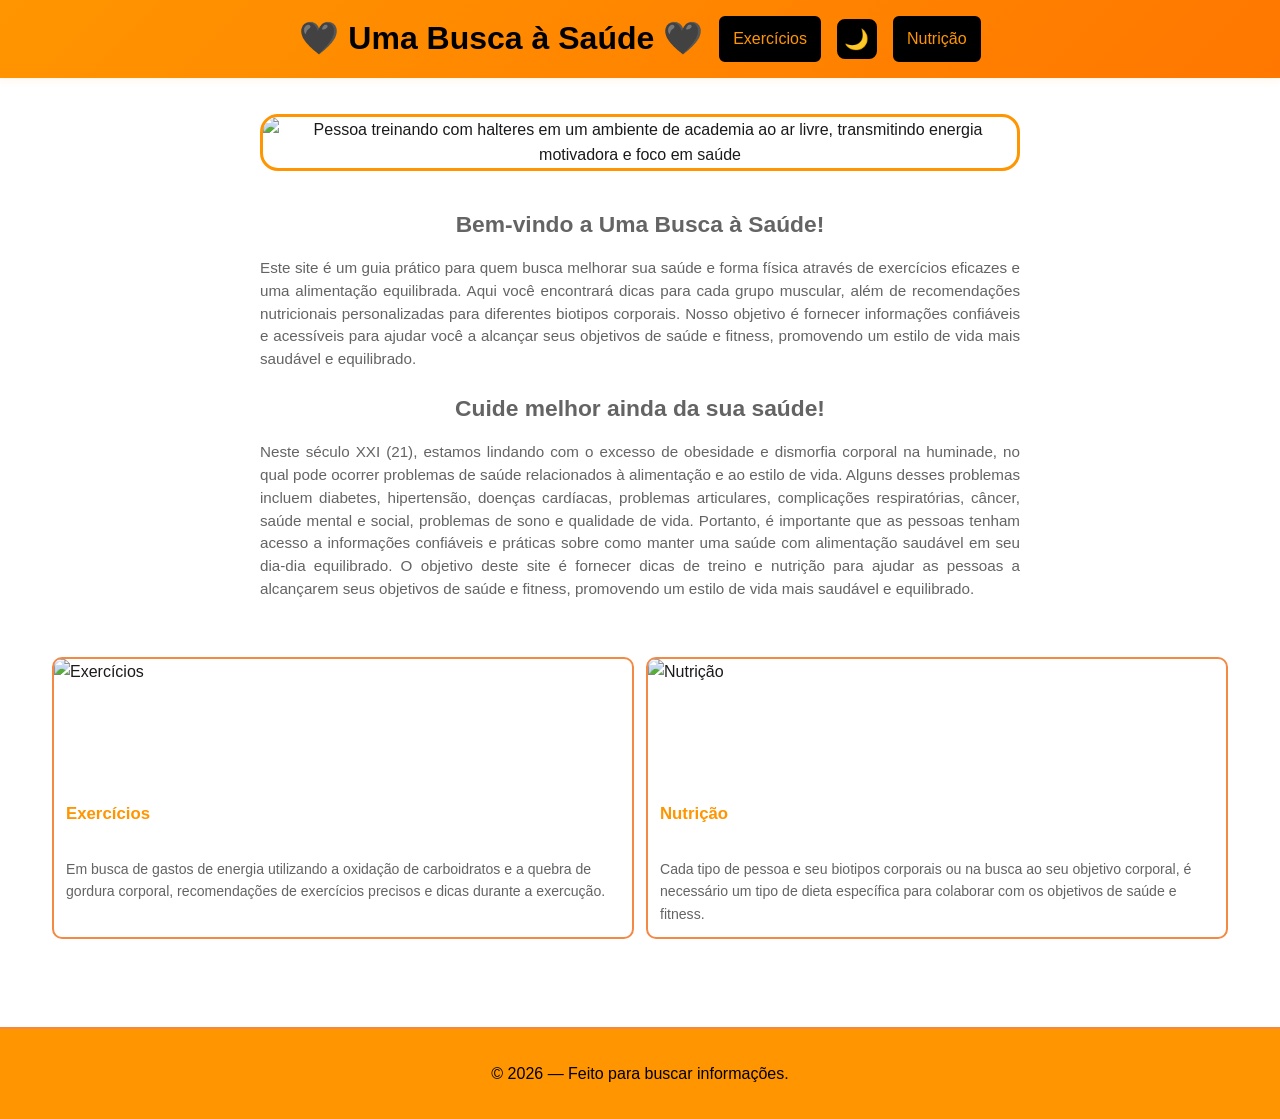
==== index.html @ 49d50359 "Add files via upload" ====
<!doctype html>
<html lang="pt-BR">
<head>
  <meta charset="utf-8">
  <meta name="viewport" content="width=device-width,initial-scale=1">
  <title>Dicas de Treino e Nutrição — Academia</title>
  <link rel="stylesheet" href="styles.css">
</head>
<body>
  <header class="site-header">
    <div class="container">
      <nav id="main-nav" class="site-nav">
        <h1 class="header-title"> 🖤 Uma Busca à Saúde 🖤</h1>
        <a href="musculos.html">Exercícios</a>
        <button class="theme-toggle" id="theme-toggle" aria-label="Alternar tema escuro/claro" title="Alternar tema">🌙</button>
        <a href="nutricao.html">Nutrição</a>
      </nav>
    </div>
  </header>

  <main>
    <section class="hero">
      <img src="https://clinicascoppo.com.br/wp-content/uploads/2020/04/07_04blog-1140x500.png" alt="Pessoa treinando com halteres em um ambiente de academia ao ar livre, transmitindo energia motivadora e foco em saúde" class="hero-image">
    </section>
    <section class="intro">
      <h2>Bem-vindo a Uma Busca à Saúde!</h2>
        <p>Este site é um guia prático para quem busca melhorar sua saúde e forma física através de exercícios eficazes e uma alimentação equilibrada. Aqui você encontrará dicas para cada grupo muscular, além de recomendações nutricionais personalizadas para diferentes biotipos corporais. Nosso objetivo é fornecer informações confiáveis e acessíveis para ajudar você a alcançar seus objetivos de saúde e fitness, promovendo um estilo de vida mais saudável e equilibrado.</p>
      
      <h2>Cuide melhor ainda da sua saúde!</h2>

        <p>Neste século XXI (21), estamos lindando com o excesso de obesidade e dismorfia corporal na huminade, no qual pode ocorrer problemas de saúde relacionados à alimentação e ao estilo de vida. Alguns desses problemas incluem diabetes, hipertensão, doenças cardíacas, problemas articulares, complicações respiratórias, câncer, saúde mental e social,  problemas de sono e qualidade de vida. Portanto, é importante que as pessoas tenham acesso a informações confiáveis e práticas sobre como manter uma saúde com alimentação saudável em seu dia-dia equilibrado. O objetivo deste site é fornecer dicas de treino e nutrição para ajudar as pessoas a alcançarem seus objetivos de saúde e fitness, promovendo um estilo de vida mais saudável e equilibrado.</p>

      
        
    </section>

    <section class="quick-links">
      <a class="card" href="musculos.html">
        <img src="https://images.unsplash.com/photo-1534438327276-14e5300c3a48?w=400&h=200&fit=crop" alt="Exercícios" class="card-image">
        <h3>Exercícios</h3>
        <p> Em busca de gastos de energia utilizando a oxidação de carboidratos e a quebra de gordura corporal, recomendações de exercícios precisos e dicas durante a exercução.</p>
      </a>
      <a class="card" href="nutricao.html">
        <img src="https://images.unsplash.com/photo-1512621776951-a57141f2eefd?w=400&h=200&fit=crop" alt="Nutrição" class="card-image">
        <h3>Nutrição</h3>
        <p> Cada tipo de pessoa e seu biotipos corporais ou na busca ao seu objetivo corporal, é necessário um tipo de dieta específica para colaborar com os objetivos de saúde e fitness.</p>
      </a>
    </section>
  </main>

  <footer>
    <p>&copy; 2026 — Feito para buscar informações.</p>
  </footer>

  <script src="scripts.js"></script>
</body>
</html>
---- styles.css ----
:root{
  --primary:#ff9500;
  --primary-dark:#ff7700;
  --secondary:#e46030;
  --bg:#ffffff;
  --card-bg:#ffffff;
  --text:#1a1a1a;
  --text-light:#646464;
  --border:#f38943;
  --shadow:0 2px 8px rgba(255,149,0,0.1);
  --shadow-lg:0 8px 24px rgba(255,149,0,0.15)
}

body.dark-mode{
  --primary:#ff9500;
  --primary-dark:#ff7700;
  --secondary:#e46030;
  --bg:#0d0d0d;
  --card-bg:#1a1a1a;
  --text:#e0e0e0;
  --text-light:#a0a0a0;
  --border:#ff9500;
  --shadow:none;
  --shadow-lg:none;
}

body.dark-mode .site-header h1{color:#fff}
body.dark-mode .site-header nav a{color:#fff}
body.dark-mode .card h3,
body.dark-mode .muscle-card h2 {
  color:#fff;
}
*{box-sizing:border-box;margin:0;padding:0}
html{scroll-behavior:smooth}
body{font-family:'Segoe UI',Roboto,Arial,sans-serif;line-height:1.6;color:var(--text);background:var(--bg)}

.container{max-width:1200px;margin:0 auto;padding:0 16px}

.site-header{background:linear-gradient(135deg,var(--primary),var(--primary-dark));padding:16px 0;color:#fff;box-shadow:var(--shadow);position:sticky;top:0;z-index:1000}

.site-header .container{display:flex;flex-direction:column;align-items:center;gap:16px}
/* Garantir que o título apareça acima da navegação */
.header-title{order:-1}
.site-nav{order:1;display:flex;gap:16px;align-items:center;justify-content:center;flex-wrap:wrap}
.site-header h1, .header-title{font-size:2rem;font-weight:600;color:#000;text-align:center;line-height:1.1;margin:0}
.theme-toggle{background:#000;border:2px solid #000;color:#fff;font-size:20px;width:40px;height:40px;border-radius:8px;cursor:pointer;transition:all 0.3s;display:flex;align-items:center;justify-content:center}
.theme-toggle:hover{background:#111;border-color:#000}
.site-header nav{display:flex;gap:16px;align-items:center;flex-wrap:wrap;justify-content:center}
.site-header nav a{color:#000;text-decoration:none;padding:8px 12px;border-radius:6px;border:2px solid #000;background:#000;transition:background 0.3s}
.site-header nav a:hover{background:#222222}
body:not(.dark-mode) .site-header nav a{color:#ff9500;background:#000;border-color:#000}
body:not(.dark-mode) .site-header nav a:hover{background:#222222}

body.dark-mode .site-header h1,
body.dark-mode .header-title{
  color:#fff;
}
body.dark-mode .theme-toggle{
  border-color:#ff9500;
}
body.dark-mode .theme-toggle:hover{
  border-color:#ff9500;
}
body.dark-mode .site-header .header-title,
body.dark-mode .site-header nav a{
  color:#fff;
  border-color:#ff9500;
  background:transparent;
}

.menu-toggle{display:none;background:transparent;border:none;color:#fff;font-size:24px;cursor:pointer}

main{padding:24px 0}

.hero{background:none;padding:12px 16px 16px;text-align:center}
.hero-image{width:100%;max-width:760px;display:block;margin:0 auto;border:3px solid #ff9500;border-radius:18px}

.intro-image{width:100%;max-width:760px;display:block;margin:12px auto;border-radius:12px}
.hero h2{font-size:2rem;margin-bottom:12px;color:var(--primary)}
.hero p{font-size:1.1rem;color:var(--text-light);max-width:600px;margin:0 auto}

.quick-links{display:grid;grid-template-columns:repeat(auto-fit,minmax(240px,1fr));gap:12px;padding:16px 12px;max-width:1200px;margin:0 auto}

.card{display:flex;flex-direction:column;padding:0;background:var(--card-bg);border:2px solid var(--border);border-radius:10px;text-decoration:none;color:var(--text);transition:all 0.3s cubic-bezier(0.4,0,0.2,1);cursor:pointer;overflow:hidden}

.card .card-image{width:100%;height:130px;object-fit:cover;display:block}
.card > *:not(.card-image){padding-left:12px;padding-right:12px}
.card > *:first-of-type:not(.card-image){padding-top:12px}
.card > *:last-of-type{padding-bottom:12px}

.card:hover{transform:translateY(-6px);border-color:var(--primary);box-shadow:var(--shadow-lg)}

.card .icon{font-size:2.2rem;margin-bottom:10px}
.card h3{font-size:1.05rem;margin-bottom:6px;color:var(--primary)}
.card p{color:var(--text-light);font-size:0.88rem}

.grid{display:grid;grid-template-columns:repeat(auto-fit,minmax(320px,1fr));gap:24px;padding:0 16px;max-width:1200px;margin:0 auto}

.muscle-card{background:var(--card-bg);padding:0;border-radius:12px;border:2px solid var(--border);transition:all 0.3s;box-shadow:var(--shadow);overflow:hidden;display:flex;flex-direction:column}

.muscle-card .card-image{width:100%;height:200px;object-fit:cover;display:block}
.muscle-card > *:not(.card-image){padding-left:28px;padding-right:28px}
.muscle-card > *:first-of-type:not(.card-image){padding-top:28px}
.muscle-card > *:last-of-type{padding-bottom:28px}

.muscle-card:hover{transform:translateY(-4px);border-color:var(--primary);box-shadow:var(--shadow-lg)}

.muscle-card .icon{font-size:2.5rem;margin-bottom:12px}
.muscle-card h2{color:var(--primary);margin-bottom:12px;font-size:1.25rem}
.muscle-card h3{font-size:0.95rem;color:var(--secondary);margin:16px 0 8px}
.muscle-card ul,.muscle-card ol{margin:8px 0 12px 20px}
.muscle-card li{margin:4px 0}

.muscle-card p{color:var(--text-light);font-size:0.9rem;margin-top:12px;padding:12px;background:#f8f9fa;border-left:3px solid var(--secondary);border-radius:4px}

.intro{padding:20px;text-align:center;color:var(--text-light);font-size:0.95rem;line-height:1.5;max-width:800px;margin:0 auto}
.intro h2{margin-bottom:16px}
.intro p{ text-align:justify; text-justify:inter-word; margin-top:0; margin-bottom:20px }

@media(max-width:420px){
  .intro{font-size:0.9rem}
}

.search-box-container{max-width:1200px;margin:20px auto;padding:0 16px}

.search-box{width:100%;padding:12px 16px;font-size:1rem;border:2px solid var(--border);border-radius:10px;transition:all 0.3s;background:#fff}

.search-box:focus{outline:none;border-color:var(--primary);box-shadow:0 0 0 3px rgba(12,134,89,0.1)}

.search-results{margin-top:12px;padding:8px;font-size:0.9rem;color:var(--text-light);text-align:right}

.search-results.hidden{display:none}
.search-results.not-found{color:#d32f2f;font-weight:600}

.workout-sample{margin:32px auto;padding:24px;background:linear-gradient(135deg,#f8f9fa,#ffffff);border-left:5px solid var(--secondary);border-radius:8px;box-shadow:var(--shadow);max-width:1200px}

.workout-sample h2{color:var(--primary);margin-bottom:16px}
.workout-sample ul{list-style:none}
.workout-sample li{padding:8px 0;padding-left:28px;position:relative}

.workout-sample li:before{content:"→";position:absolute;left:0;color:var(--secondary);font-weight:bold}

footer{padding:32px 16px;text-align:center;color:#000;border-top:2px solid var(--border);margin-top:48px;background:#ff9500}

footer a{color:#000;text-decoration:none}

body.dark-mode footer{background:#000;color:#fff}
body.dark-mode footer a{color:#fff}
footer a:hover{text-decoration:underline}

@keyframes fadeIn{from{opacity:0;transform:translateY(10px)}to{opacity:1;transform:translateY(0)}}

@media(max-width:768px){.search-box{font-size:16px}}

/* Portrait tablets and phones: place title center and nav below with buttons side-by-side */
@media (orientation:portrait) and (max-width:1024px){
  .site-header .container{flex-direction:column;align-items:center;gap:12px}
  .header-title{order:1}
  .site-nav{order:2;display:flex;gap:12px;align-items:center;justify-content:center;flex-wrap:nowrap;overflow-x:auto;width:100%;padding:0 8px}

  /* Keep nav visually below title even if DOM order differs */
  .site-nav, .site-header nav{flex-direction:row}

  /* Theme toggle sits between links in markup and will appear centered visually */
  .site-nav a,
  .site-nav .theme-toggle,
  .site-header nav a,
  .theme-toggle{
    flex:0 1 auto;
    min-width:0;
    padding:clamp(6px,2.5vw,10px);
    font-size:clamp(14px,3.5vw,18px);
    text-align:center;
  }

  /* Prevent wrapping; allow horizontal scroll if too small */
  .site-nav{white-space:nowrap}

  /* Ensure background for light mode buttons remains */
  body:not(.dark-mode) .site-nav a{background:#fff2e6}
  body.dark-mode .site-nav a{background:transparent}

  .hero{padding:40px 16px;border-radius:8px}
  .hero h2{font-size:1.5rem}
  .hero p{font-size:1rem}
  .grid{grid-template-columns:1fr}
  .quick-links{grid-template-columns:1fr}
  .card,.muscle-card{padding:20px}
}

/* Extra small screens: reduce spacing further so buttons don't overlap */
@media(max-width:420px){
  .site-nav a, .theme-toggle{padding:6px 8px;font-size:14px}
}

/* Sugestões de Autocomplete */
.suggestions-container{
  position: absolute;
  top: 100%;
  left: 0;
  right: 0;
  background: var(--card-bg);
  border: 2px solid var(--border);
  border-top: none;
  border-radius: 0 0 10px 10px;
  max-height: 200px;
  overflow-y: auto;
  z-index: 100;
  box-shadow: var(--shadow-lg);
}

.suggestions-container.hidden{
  display: none;
}

.suggestion-item{
  padding: 12px 16px;
  cursor: pointer;
  transition: all 0.2s;
  color: var(--text);
  font-size: 0.95rem;
  border-bottom: 1px solid var(--border);
}

.suggestion-item:last-child{
  border-bottom: none;
}

.suggestion-item:hover,
.suggestion-item.active{
  background: var(--primary);
  color: #fff;
}

.suggestion-item strong{
  font-weight: 600;
  color: var(--primary);
}

.suggestion-item:hover strong,
.suggestion-item.active strong{
  color: #fff;
}

.search-box-container{
  position: relative;
}

/* Seção CTA e Botão de Volta */
.cta{
  margin: 40px auto;
  padding: 24px;
  text-align: center;
}

.cta .btn{
  display: inline-block;
  padding: 14px 32px;
  background: linear-gradient(135deg, var(--primary), var(--primary-dark));
  color: #000;
  text-decoration: none;
  font-size: 1rem;
  font-weight: 600;
  border-radius: 10px;
  border: 2px solid var(--primary);
  transition: all 0.3s cubic-bezier(0.4, 0, 0.2, 1);
  cursor: pointer;
  box-shadow: var(--shadow);
}

.cta .btn:hover{
  transform: translateY(-3px);
  box-shadow: var(--shadow-lg);
  border-color: var(--primary-dark);
}

.cta .btn:active{
  transform: translateY(0);
}

body.dark-mode .cta .btn{
  color: #fff;
  background: linear-gradient(135deg, #ff9500, #ff7700);
}

/* Header styling in dark mode: square orange border and black background */
body.dark-mode .site-header{
  border: 4px solid var(--primary);
  border-radius: 0;
  box-shadow: none;
  background: #000;
}

.detailed-content {
    display: grid;
    grid-template-columns: repeat(auto-fit, minmax(350px, 1fr));
    gap: 20px;
    margin-top: 20px;
}

.content-card {
    background: #1e1e1e;
    padding: 20px;
    border-radius: 12px;
    border: 1px solid #333;
    box-shadow: 0 4px 10px rgba(0,0,0,0.2);
}

.content-card h3,
.content-card h4 {
    margin-top: 0;
}

.content-card ul,
.content-card ol {
    padding-left: 20px;
}
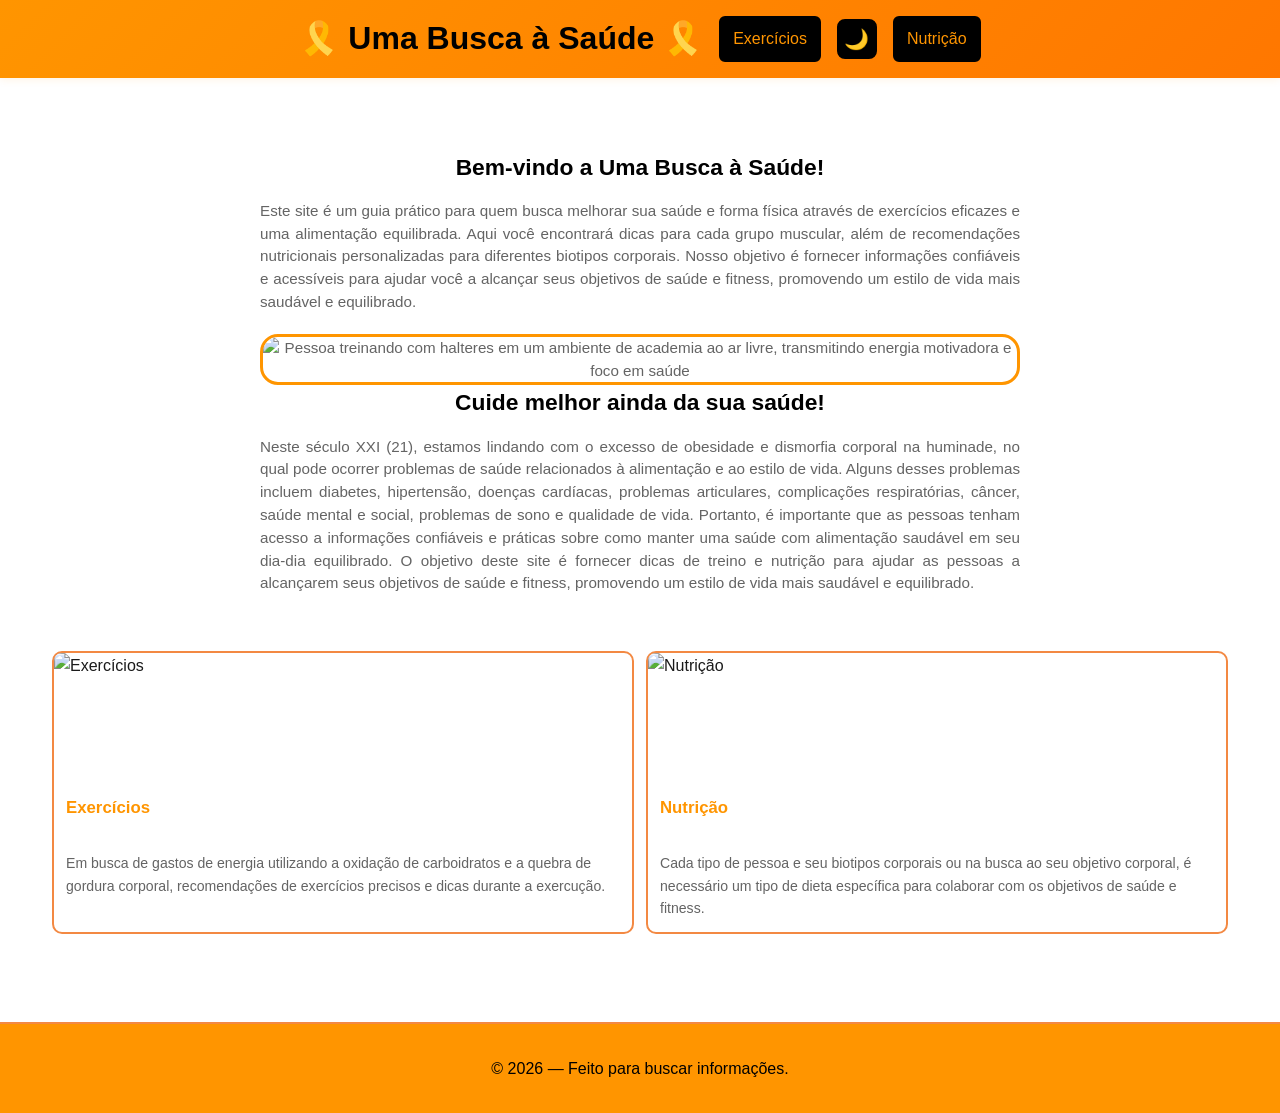
==== commit 473e7c4c: "Add files via upload" ====
--- a/index.html
+++ b/index.html
@@ -10,7 +10,7 @@
   <header class="site-header">
     <div class="container">
       <nav id="main-nav" class="site-nav">
-        <h1 class="header-title"> 🖤 Uma Busca à Saúde 🖤</h1>
+        <h1 class="header-title"> 🎗️ Uma Busca à Saúde 🎗️</h1>
         <a href="musculos.html">Exercícios</a>
         <button class="theme-toggle" id="theme-toggle" aria-label="Alternar tema escuro/claro" title="Alternar tema">🌙</button>
         <a href="nutricao.html">Nutrição</a>
@@ -20,11 +20,13 @@
 
   <main>
     <section class="hero">
-      <img src="https://clinicascoppo.com.br/wp-content/uploads/2020/04/07_04blog-1140x500.png" alt="Pessoa treinando com halteres em um ambiente de academia ao ar livre, transmitindo energia motivadora e foco em saúde" class="hero-image">
+      
     </section>
     <section class="intro">
       <h2>Bem-vindo a Uma Busca à Saúde!</h2>
         <p>Este site é um guia prático para quem busca melhorar sua saúde e forma física através de exercícios eficazes e uma alimentação equilibrada. Aqui você encontrará dicas para cada grupo muscular, além de recomendações nutricionais personalizadas para diferentes biotipos corporais. Nosso objetivo é fornecer informações confiáveis e acessíveis para ajudar você a alcançar seus objetivos de saúde e fitness, promovendo um estilo de vida mais saudável e equilibrado.</p>
+
+        <img src="https://clinicascoppo.com.br/wp-content/uploads/2020/04/07_04blog-1140x500.png" alt="Pessoa treinando com halteres em um ambiente de academia ao ar livre, transmitindo energia motivadora e foco em saúde" class="hero-image">
       
       <h2>Cuide melhor ainda da sua saúde!</h2>
 
--- a/styles.css
+++ b/styles.css
@@ -76,6 +76,7 @@
 .hero-image{width:100%;max-width:760px;display:block;margin:0 auto;border:3px solid #ff9500;border-radius:18px}
 
 .intro-image{width:100%;max-width:760px;display:block;margin:12px auto;border-radius:12px}
+.intro-image.cardio-image{max-width:200px;height:auto}
 .hero h2{font-size:2rem;margin-bottom:12px;color:var(--primary)}
 .hero p{font-size:1.1rem;color:var(--text-light);max-width:600px;margin:0 auto}
 
@@ -131,6 +132,47 @@
 
 .search-results.hidden{display:none}
 .search-results.not-found{color:#d32f2f;font-weight:600}
+
+.objective-buttons{
+  display:flex;
+  flex-wrap:wrap;
+  justify-content:center;
+  gap:12px;
+  margin-top:18px;
+}
+
+.objective-buttons .btn{
+  display:inline-flex;
+  align-items:center;
+  justify-content:center;
+  padding:12px 26px;
+  min-width:140px;
+  border-radius:12px;
+  font-size:1rem;
+  font-weight:700;
+  text-decoration:none;
+  color:#000;
+  background:linear-gradient(135deg,var(--primary),var(--primary-dark));
+  border:2px solid var(--primary);
+  box-shadow:var(--shadow);
+  transition:transform 0.2s ease,box-shadow 0.2s ease,background 0.2s ease;
+}
+
+.objective-buttons .btn:hover{
+  transform:translateY(-2px);
+  box-shadow:var(--shadow-lg);
+  background:linear-gradient(135deg,var(--primary-dark),var(--primary));
+}
+
+.objective-buttons .btn:active{
+  transform:translateY(0);
+}
+
+body.dark-mode .objective-buttons .btn{
+  color:#fff;
+  background:linear-gradient(135deg,#ff9500,#ff7700);
+  border-color:#ff9500;
+}
 
 .workout-sample{margin:32px auto;padding:24px;background:linear-gradient(135deg,#f8f9fa,#ffffff);border-left:5px solid var(--secondary);border-radius:8px;box-shadow:var(--shadow);max-width:1200px}
 
@@ -299,19 +341,83 @@
 }
 
 .content-card {
-    background: #1e1e1e;
+    background: #ffffff;
     padding: 20px;
-    border-radius: 12px;
-    border: 1px solid #333;
-    box-shadow: 0 4px 10px rgba(0,0,0,0.2);
-}
+    
+}
+
+
 
 .content-card h3,
 .content-card h4 {
     margin-top: 0;
+    color:#000000
 }
 
 .content-card ul,
-.content-card ol {
+.content-card ol,
+.content-card li {
+    color: #000000;
     padding-left: 20px;
 }
+
+body.dark-mode .content-card {
+    background: #1a1a1a;
+    color: #e0e0e0;
+}
+
+body.dark-mode .content-card h3,
+body.dark-mode .content-card h4 {
+    color: #ffffff;
+}
+
+body.dark-mode .content-card ul,
+body.dark-mode .content-card ol,
+body.dark-mode .content-card li {
+    color: #e0e0e0;
+}
+
+body.dark-mode .intro {
+    color: #e0e0e0;
+
+}.intro h2 {
+    color: #000000;
+}
+
+body.dark-mode .intro h2 {
+    color: #ffffff;
+}
+
+body.dark-mode .muscle-card p {
+    background: #f78400;
+    border-left: 3px solid var(--secondary);
+    color: #000000;
+}
+
+body.dark-mode .workout-sample {
+    background: #141414;
+}
+
+body.dark-mode .muscle-card h2 {
+    color: #ff8800;
+}
+
+body.dark-mode .muscle-card li {
+    color: #ffffff;
+}
+.muscle-card p {
+    color: #000;
+    background: #e46030;
+}
+
+.muscle-card {
+    color: #000000;
+}
+
+
+
+
+
+body.dark-mode .muscle-card  {
+    color: #ff8800;
+}
